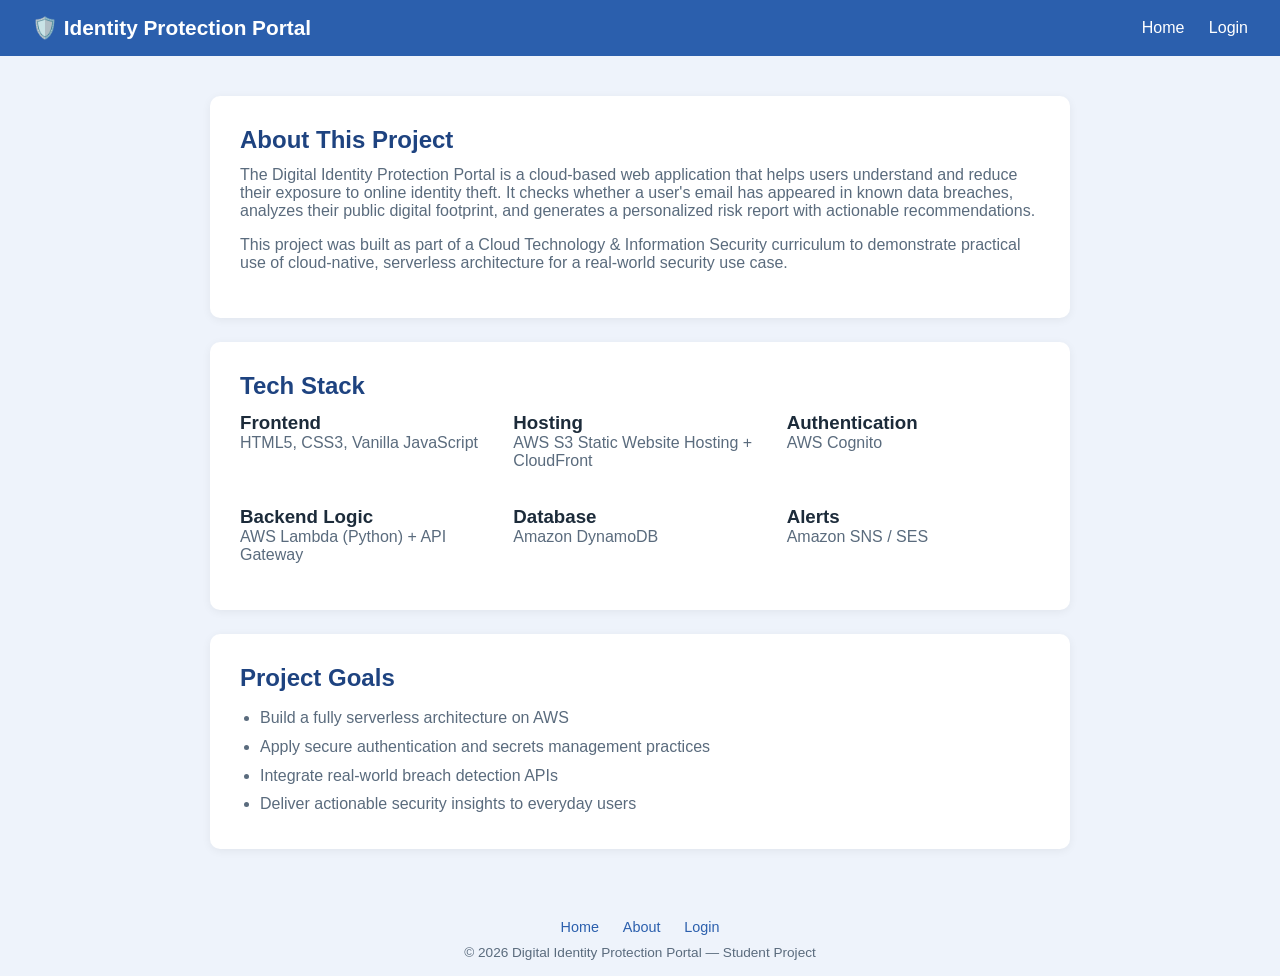
==== identity-protection-portal/about.html @ a19ec431 "Added About page, richer landing content, and dashboard stats" ====
<!DOCTYPE html>
<html lang="en">
<head>
<meta charset="UTF-8" />
<meta name="viewport" content="width=device-width, initial-scale=1.0" />
<title>About - Identity Protection Portal</title>
<link rel="stylesheet" href="css/style.css" />
</head>
<body>

  <nav class="navbar">
    <h1>🛡️ Identity Protection Portal</h1>
    <div>
      <a href="index.html">Home</a>
      <a href="login.html">Login</a>
    </div>
  </nav>

  <div class="container">
    <div class="card">
      <h2>About This Project</h2>
      <p>
        The Digital Identity Protection Portal is a cloud-based web application
        that helps users understand and reduce their exposure to online identity
        theft. It checks whether a user's email has appeared in known data
        breaches, analyzes their public digital footprint, and generates a
        personalized risk report with actionable recommendations.
      </p>
      <p>
        This project was built as part of a Cloud Technology &amp; Information
        Security curriculum to demonstrate practical use of cloud-native,
        serverless architecture for a real-world security use case.
      </p>
    </div>

    <div class="card">
      <h2>Tech Stack</h2>
      <div class="grid">
        <div>
          <h3>Frontend</h3>
          <p>HTML5, CSS3, Vanilla JavaScript</p>
        </div>
        <div>
          <h3>Hosting</h3>
          <p>AWS S3 Static Website Hosting + CloudFront</p>
        </div>
        <div>
          <h3>Authentication</h3>
          <p>AWS Cognito</p>
        </div>
        <div>
          <h3>Backend Logic</h3>
          <p>AWS Lambda (Python) + API Gateway</p>
        </div>
        <div>
          <h3>Database</h3>
          <p>Amazon DynamoDB</p>
        </div>
        <div>
          <h3>Alerts</h3>
          <p>Amazon SNS / SES</p>
        </div>
      </div>
    </div>

    <div class="card">
      <h2>Project Goals</h2>
      <ul style="margin-left: 20px; color: var(--muted); line-height: 1.8;">
        <li>Build a fully serverless architecture on AWS</li>
        <li>Apply secure authentication and secrets management practices</li>
        <li>Integrate real-world breach detection APIs</li>
        <li>Deliver actionable security insights to everyday users</li>
      </ul>
    </div>
  </div>

  <footer>
    <div class="footer-links">
      <a href="index.html">Home</a>
      <a href="about.html">About</a>
      <a href="login.html">Login</a>
    </div>
    &copy; 2026 Digital Identity Protection Portal — Student Project
  </footer>

</body>
</html>
---- identity-protection-portal/css/style.css ----
:root {
  --primary: #2b5fad;
  --primary-dark: #1e4380;
  --accent: #f5a623;
  --bg: #eef3fb;
  --card-bg: #ffffff;
  --text: #1c2b3a;
  --muted: #5a6b7d;
  --radius: 10px;
}

* {
  box-sizing: border-box;
  margin: 0;
  padding: 0;
}

body {
  font-family: "Segoe UI", Arial, sans-serif;
  background: var(--bg);
  color: var(--text);
  min-height: 100vh;
}

/* ---------- Navbar ---------- */
.navbar {
  background: var(--primary);
  color: white;
  padding: 16px 32px;
  display: flex;
  justify-content: space-between;
  align-items: center;
}

.navbar h1 {
  font-size: 1.3rem;
}

.navbar a {
  color: white;
  text-decoration: none;
  margin-left: 20px;
  font-weight: 500;
}

.navbar a:hover {
  text-decoration: underline;
}

/* ---------- Layout ---------- */
.container {
  max-width: 900px;
  margin: 40px auto;
  padding: 0 20px;
}

.card {
  background: var(--card-bg);
  border-radius: var(--radius);
  padding: 30px;
  box-shadow: 0 2px 10px rgba(0, 0, 0, 0.06);
  margin-bottom: 24px;
}

.card h2 {
  margin-bottom: 12px;
  color: var(--primary-dark);
}

.card p {
  color: var(--muted);
  margin-bottom: 16px;
}

/* ---------- Hero (index page) ---------- */
.hero {
  text-align: center;
  padding: 60px 20px;
}

.hero h1 {
  font-size: 2.2rem;
  color: var(--primary-dark);
  margin-bottom: 16px;
}

.hero p {
  color: var(--muted);
  max-width: 600px;
  margin: 0 auto 30px;
  font-size: 1.05rem;
}

/* ---------- Buttons ---------- */
.btn {
  display: inline-block;
  background: var(--primary);
  color: white;
  padding: 12px 26px;
  border: none;
  border-radius: var(--radius);
  font-size: 1rem;
  text-decoration: none;
  cursor: pointer;
  transition: background 0.2s;
}

.btn:hover {
  background: var(--primary-dark);
}

.btn-secondary {
  background: var(--accent);
}

.btn-secondary:hover {
  background: #d98f12;
}

/* ---------- Forms ---------- */
form {
  display: flex;
  flex-direction: column;
  gap: 14px;
  max-width: 380px;
}

input {
  padding: 12px 14px;
  border: 1px solid #cbd6e2;
  border-radius: var(--radius);
  font-size: 1rem;
}

input:focus {
  outline: 2px solid var(--primary);
}

.error-text {
  color: #c0392b;
  font-size: 0.9rem;
  display: none;
}

/* ---------- Dashboard grid ---------- */
.grid {
  display: grid;
  grid-template-columns: repeat(auto-fit, minmax(240px, 1fr));
  gap: 20px;
}

.grid .card h3 {
  color: var(--primary-dark);
  margin-bottom: 8px;
}

footer {
  text-align: center;
  padding: 30px 20px 16px;
  color: var(--muted);
  font-size: 0.85rem;
}

.footer-links {
  margin-bottom: 10px;
}

.footer-links a {
  color: var(--primary);
  text-decoration: none;
  margin: 0 10px;
  font-size: 0.9rem;
}

.footer-links a:hover {
  text-decoration: underline;
}

/* ---------- About / Problem Statement ---------- */
.section {
  padding: 50px 20px;
}

.section-title {
  text-align: center;
  font-size: 1.7rem;
  color: var(--primary-dark);
  margin-bottom: 10px;
}

.section-subtitle {
  text-align: center;
  color: var(--muted);
  max-width: 650px;
  margin: 0 auto 40px;
}

.stats-row {
  display: flex;
  justify-content: center;
  gap: 40px;
  flex-wrap: wrap;
  margin: 30px 0;
}

.stat-box {
  text-align: center;
}

.stat-box .number {
  font-size: 2rem;
  font-weight: 700;
  color: var(--primary);
}

.stat-box .label {
  color: var(--muted);
  font-size: 0.9rem;
}

/* ---------- How it works ---------- */
.steps-row {
  display: grid;
  grid-template-columns: repeat(auto-fit, minmax(200px, 1fr));
  gap: 24px;
  max-width: 950px;
  margin: 0 auto;
}

.step-box {
  text-align: center;
  padding: 20px;
}

.step-number {
  width: 42px;
  height: 42px;
  border-radius: 50%;
  background: var(--primary);
  color: white;
  display: flex;
  align-items: center;
  justify-content: center;
  font-weight: 700;
  margin: 0 auto 12px;
}

.step-box h4 {
  color: var(--primary-dark);
  margin-bottom: 6px;
}

.step-box p {
  color: var(--muted);
  font-size: 0.9rem;
}

/* ---------- Dashboard stat cards ---------- */
.stat-card {
  display: flex;
  justify-content: space-between;
  align-items: center;
}

.stat-card .value {
  font-size: 1.8rem;
  font-weight: 700;
  color: var(--primary);
}

.risk-low { color: #2e9e5b; }
.risk-medium { color: #d98f12; }
.risk-high { color: #c0392b; }

.activity-list {
  list-style: none;
}

.activity-list li {
  display: flex;
  justify-content: space-between;
  padding: 10px 0;
  border-bottom: 1px solid #e7edf5;
  font-size: 0.92rem;
  color: var(--text);
}

.activity-list li:last-child {
  border-bottom: none;
}

.activity-list .time {
  color: var(--muted);
  font-size: 0.85rem;
}
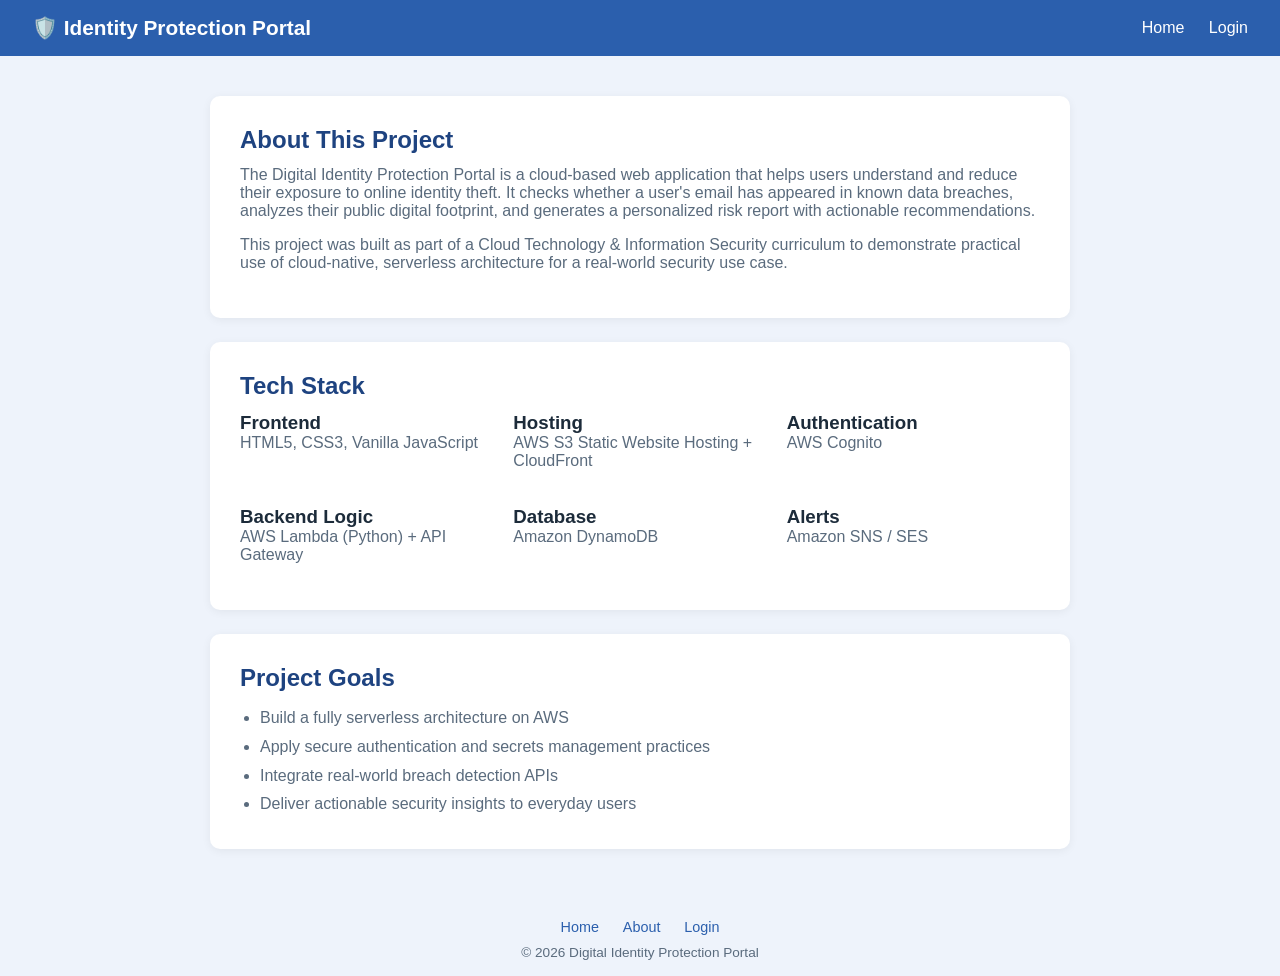
==== commit 315bb148: "9: bit more to add" ====
--- a/identity-protection-portal/about.html
+++ b/identity-protection-portal/about.html
@@ -80,8 +80,7 @@
       <a href="about.html">About</a>
       <a href="login.html">Login</a>
     </div>
-    &copy; 2026 Digital Identity Protection Portal — Student Project
-  </footer>
+    &copy; 2026 Digital Identity Protection Portal </footer>
 
 </body>
 </html>
--- a/identity-protection-portal/css/style.css
+++ b/identity-protection-portal/css/style.css
@@ -293,3 +293,139 @@
   color: var(--muted);
   font-size: 0.85rem;
 }
+
+/* ---------- Breach check results ---------- */
+.result-clean {
+  background: #e9f8ef;
+  border: 1px solid #2e9e5b;
+  border-radius: var(--radius);
+  padding: 16px;
+  color: #1c6b3f;
+}
+
+.result-breached {
+  background: #fdeeee;
+  border: 1px solid #c0392b;
+  border-radius: var(--radius);
+  padding: 16px;
+  color: #8f2c20;
+}
+
+.result-breached ul {
+  margin: 10px 0 0 20px;
+}
+
+.result-error {
+  background: #fdf3e3;
+  border: 1px solid #d98f12;
+  border-radius: var(--radius);
+  padding: 16px;
+  color: #8a5b0a;
+}
+
+/* ---------- Risk report ---------- */
+.risk-badge {
+  display: inline-block;
+  padding: 6px 16px;
+  border-radius: 20px;
+  font-weight: 700;
+  font-size: 1.1rem;
+  margin-bottom: 16px;
+}
+
+.risk-badge.low {
+  background: #e9f8ef;
+  color: #1c6b3f;
+}
+
+.risk-badge.medium {
+  background: #fdf3e3;
+  color: #8a5b0a;
+}
+
+.risk-badge.high {
+  background: #fdeeee;
+  color: #8f2c20;
+}
+
+.report-section {
+  margin-bottom: 18px;
+}
+
+.report-section h4 {
+  color: var(--primary-dark);
+  margin-bottom: 6px;
+}
+
+.report-section ul {
+  margin-left: 20px;
+  color: var(--muted);
+}
+
+.report-section p {
+  color: var(--muted);
+}
+
+/* ---------- Awareness & Tips page ---------- */
+.tip-card {
+  border-left: 4px solid var(--primary);
+  padding-left: 16px;
+}
+
+.tip-card h3 {
+  color: var(--primary-dark);
+  margin-bottom: 6px;
+}
+
+.tip-card p {
+  color: var(--muted);
+}
+
+.quiz-question {
+  margin-bottom: 24px;
+}
+
+.quiz-question p {
+  font-weight: 600;
+  margin-bottom: 10px;
+}
+
+.quiz-options {
+  display: flex;
+  flex-direction: column;
+  gap: 8px;
+}
+
+.quiz-option {
+  display: block;
+  padding: 10px 14px;
+  border: 1px solid #cbd6e2;
+  border-radius: var(--radius);
+  cursor: pointer;
+  background: white;
+  text-align: left;
+  font-size: 0.95rem;
+}
+
+.quiz-option:hover {
+  background: #f4f8fc;
+}
+
+.quiz-option.correct {
+  background: #e9f8ef;
+  border-color: #2e9e5b;
+  color: #1c6b3f;
+}
+
+.quiz-option.incorrect {
+  background: #fdeeee;
+  border-color: #c0392b;
+  color: #8f2c20;
+}
+
+.quiz-score {
+  font-size: 1.2rem;
+  font-weight: 700;
+  color: var(--primary-dark);
+  margin-top: 16px;
+}
